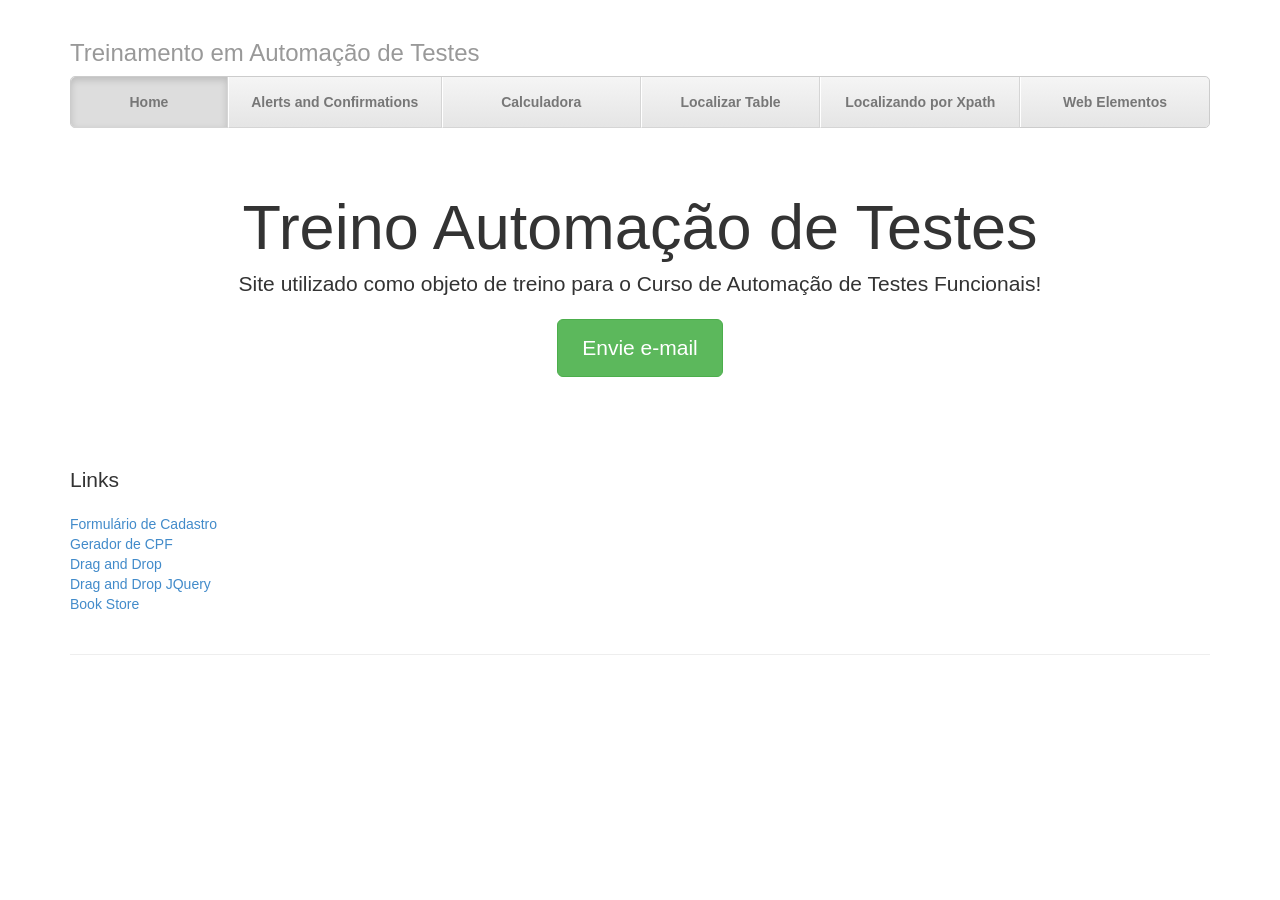
==== treinoautomacao/index.html @ 26ded06d "Add initial HTML pages and CSS for automation training project - Created `index.html` as the main la" ====
﻿<!DOCTYPE html>
<html lang="pt-BR">
	<head>
	<meta http-equiv="Content-Type" content="text/html; charset=UTF-8">
    <!--  <meta charset="utf-8"> -->  
    <meta name="viewport" content="width=device-width, initial-scale=1.0">
    <meta name="description" content="Amtrindade - Treinamento em automação de testes">
    <meta name="author" content="Antonio Trindade - http://about.me/amtrindade">
    <!--<link rel="shortcut icon" href="../../docs-assets/ico/favicon.png">-->

    <title>Treino Automação de Testes</title>

    <!-- Bootstrap core CSS -->
    <link href="css/bootstrap.css" rel="stylesheet">

    <!-- Custom styles for this template -->
    <link href="css/justified-nav.css" rel="stylesheet">

    <!-- favicons
  ================================================== -->
    <link rel="icon" type="image/png" href="favicon.png">

    <!-- Just for debugging purposes. Don't actually copy this line! -->
    <!--[if lt IE 9]><script src="../../docs-assets/js/ie8-responsive-file-warning.js"></script><![endif]-->

    <!-- HTML5 shim and Respond.js IE8 support of HTML5 elements and media queries -->
    <!--[if lt IE 9]>
      <script src="https://oss.maxcdn.com/libs/html5shiv/3.7.0/html5shiv.js"></script>
      <script src="https://oss.maxcdn.com/libs/respond.js/1.3.0/respond.min.js"></script>
    <![endif]-->
  </head>

  <body>

    <div class="container">

      <div class="masthead">
        <h3 class="text-muted">Treinamento em Automação de Testes</h3>
        <ul class="nav nav-justified">
          <li class="active"><a href="index.html">Home</a></li>
          <li><a href="alertsconfirmation.html">Alerts and Confirmations</a></li>
          <li><a href="desafiosoma.html">Calculadora</a></li>
          <li><a href="localizandovalorestable.html">Localizar Table</a></li>
          <li><a href="utilizandoxpath.html">Localizando por Xpath</a></li>
          <li><a href="elementsweb.html">Web Elementos</a></li>
        </ul>
      </div>
      <!-- Jumbotron -->
      <div class="jumbotron">
        <h1>Treino Automação de Testes</h1>
        <p class="lead">Site utilizado como objeto de treino para o Curso de Automação de Testes Funcionais!</p>
        <p><a class="btn btn-lg btn-success" href="mailto:amtrindade@gmail.com" role="button">Envie e-mail</a></p>
      </div>
	  	  <!-- Links -->
	  <div class="links">        
        <p class="lead">Links</p>
		<a href="http://goo.gl/DNVUR" target="_blank">Formulário de Cadastro</a></br>	
		<a href="https://www.geradordecpf.org/" target="_blank">Gerador de CPF</a></br>
    <a href="http://www.sahi.co.in/demo/dragDropMooTools.htm" target="_blank">Drag and Drop</a></br>
    <a href="http://jqueryui.com/resources/demos/droppable/default.html" target="_blank">Drag and Drop JQuery</a></br>
		<a href="http://www.sahi.co.in/demo/training/login.htm" target="_blank">Book Store</a></br>		
      </div>
      <!-- Site footer -->
      <div class="footer">
        <!--<p>Treino Automação de Testes - TargetTrust Treinamento e Tecnologia - Porto Alegre/RS - 2016</p>-->
      </div>

    </div> 
  </body>
</html>
---- treinoautomacao/css/justified-nav.css ----
body {
  padding-top: 20px;
}

#input{
  background-color: #FFFFFF;
  background-position: left;
  font-size: 16px;
  width: 100%;
  height: 50px;
  padding-left: 12%;
  border: 0;
}

#box{
  background-color: #FFFFFF;
  background-position: left;
  font-size: 14px;
  width: 100%;
  height: 90px;
  padding-left: 12%;
  border: 1;
}

#list{
  background-color: #FFFFFF;
  background-position: left;
  font-size: 14px;
  height: 110px;
  padding-left: 12%;
  border: 1;
  width:100px;   
}

#iframes{
  background-color: #FFFFFF;
  background-position: left;
  font-size: 14px;
  height: 350px;
  padding-left: 12%;
  border: 0;
  width: 100%;   
}

#elementos{
  background-color: #FFFFFF;
  font-size: 16px;
  width: 100%;
  height: 40px;
  padding-left: 10%;
  border: 1;
}

.footer {
  border-top: 1px solid #eee;
  margin-top: 40px;
  padding-top: 40px;
  padding-bottom: 40px;
}

/* Main marketing message and sign up button */
.jumbotron {
  text-align: center;
  background-color: transparent;
}
.jumbotron .btn {
  font-size: 21px;
  padding: 14px 24px;
}

/* Customize the nav-justified links to be fill the entire space of the .navbar */

.nav-justified {
  background-color: #eee;
  border-radius: 5px;
  border: 1px solid #ccc;
}
.nav-justified > li > a {
  margin-bottom: 0;
  padding-top: 15px;
  padding-bottom: 15px;
  color: #777;
  font-weight: bold;
  text-align: center;
  border-bottom: 1px solid #d5d5d5;
  background-color: #e5e5e5; /* Old browsers */
  background-repeat: repeat-x; /* Repeat the gradient */
  background-image: -moz-linear-gradient(top, #f5f5f5 0%, #e5e5e5 100%); /* FF3.6+ */
  background-image: -webkit-gradient(linear, left top, left bottom, color-stop(0%,#f5f5f5), color-stop(100%,#e5e5e5)); /* Chrome,Safari4+ */
  background-image: -webkit-linear-gradient(top, #f5f5f5 0%,#e5e5e5 100%); /* Chrome 10+,Safari 5.1+ */
  background-image: -o-linear-gradient(top, #f5f5f5 0%,#e5e5e5 100%); /* Opera 11.10+ */
  filter: progid:DXImageTransform.Microsoft.gradient( startColorstr='#f5f5f5', endColorstr='#e5e5e5',GradientType=0 ); /* IE6-9 */
  background-image: linear-gradient(top, #f5f5f5 0%,#e5e5e5 100%); /* W3C */
}
.nav-justified > .active > a,
.nav-justified > .active > a:hover,
.nav-justified > .active > a:focus {
  background-color: #ddd;
  background-image: none;
  box-shadow: inset 0 3px 7px rgba(0,0,0,.15);
}
.nav-justified > li:first-child > a {
  border-radius: 5px 5px 0 0;
}
.nav-justified > li:last-child > a {
  border-bottom: 0;
  border-radius: 0 0 5px 5px;
}

@media (min-width: 768px) {
  .nav-justified {
    max-height: 52px;
  }
  .nav-justified > li > a {
    border-left: 1px solid #fff;
    border-right: 1px solid #d5d5d5;
  }
  .nav-justified > li:first-child > a {
    border-left: 0;
    border-radius: 5px 0 0 5px;
  }
  .nav-justified > li:last-child > a {
    border-radius: 0 5px 5px 0;
    border-right: 0;
  }
}

/* Responsive: Portrait tablets and up */
@media screen and (min-width: 768px) {
  /* Remove the padding we set earlier */
  .masthead,
  .marketing,
  .footer {
    padding-left: 0;
    padding-right: 0;
  }
}
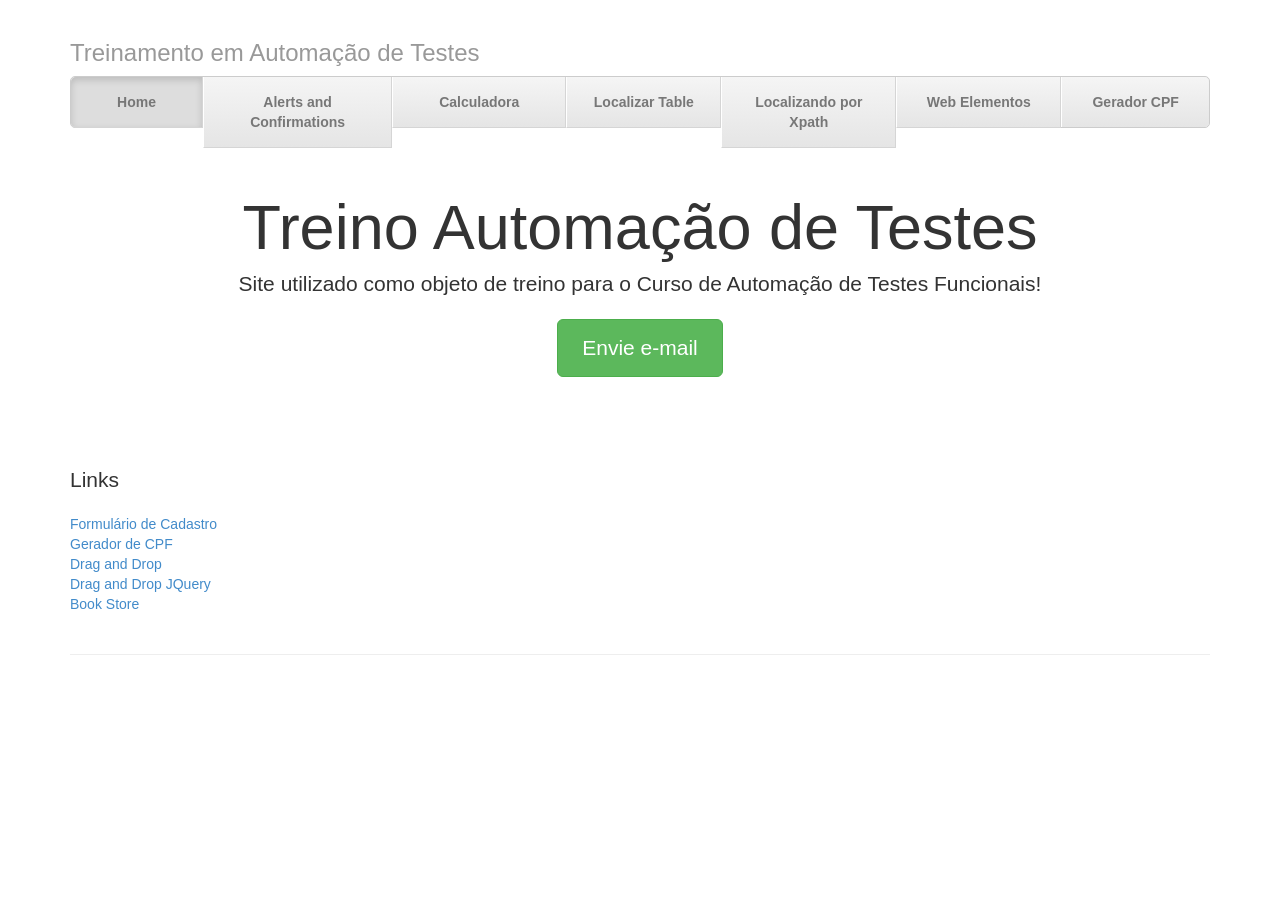
==== commit 15fe6f88: "Implementa gerador e validador de CPF" ====
--- a/treinoautomacao/index.html
+++ b/treinoautomacao/index.html
@@ -43,6 +43,7 @@
           <li><a href="localizandovalorestable.html">Localizar Table</a></li>
           <li><a href="utilizandoxpath.html">Localizando por Xpath</a></li>
           <li><a href="elementsweb.html">Web Elementos</a></li>
+          <li><a href="geradorcpf.html">Gerador CPF</a></li>
         </ul>
       </div>
       <!-- Jumbotron -->
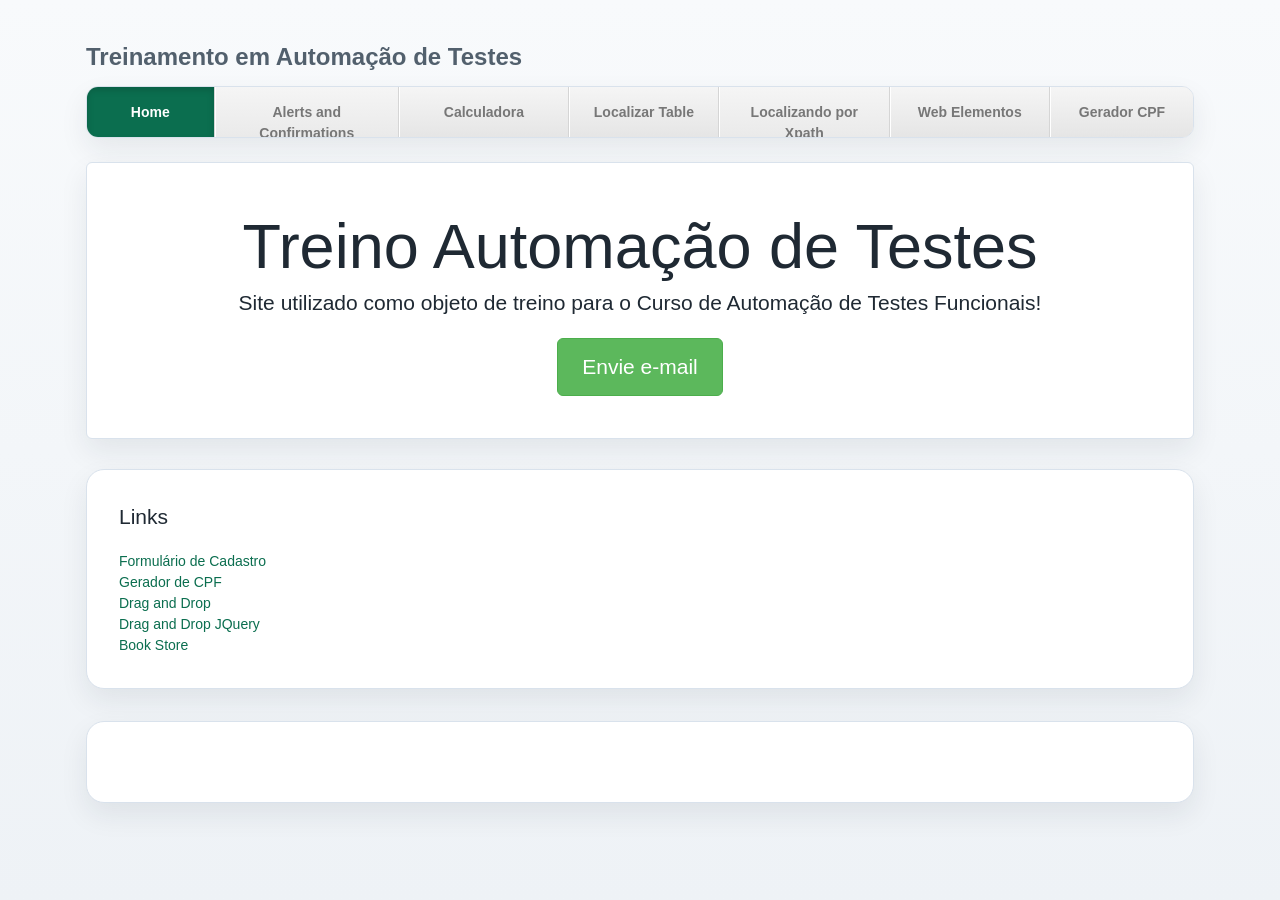
==== commit 5011a251: "feat(styles): concluir T1 com fundacao CSS estatica" ====
--- a/treinoautomacao/index.html
+++ b/treinoautomacao/index.html
@@ -15,6 +15,9 @@
 
     <!-- Custom styles for this template -->
     <link href="css/justified-nav.css" rel="stylesheet">
+    <link href="css/base.css" rel="stylesheet">
+    <link href="css/layout.css" rel="stylesheet">
+    <link href="css/components.css" rel="stylesheet">
 
     <!-- favicons
   ================================================== -->
--- a/treinoautomacao/css/base.css
+++ b/treinoautomacao/css/base.css
@@ -0,0 +1,65 @@
+:root {
+  --color-bg: #f4f6f8;
+  --color-surface: #ffffff;
+  --color-text: #1f2933;
+  --color-muted: #52606d;
+  --color-primary: #0b6e4f;
+  --color-primary-strong: #084c38;
+  --color-border: #d9e2ec;
+  --color-focus: #f0b429;
+  --shadow-soft: 0 12px 28px rgba(31, 41, 51, 0.08);
+  --radius-sm: 6px;
+  --radius-md: 12px;
+  --radius-lg: 18px;
+  --space-1: 4px;
+  --space-2: 8px;
+  --space-3: 12px;
+  --space-4: 16px;
+  --space-5: 24px;
+  --space-6: 32px;
+  --space-7: 48px;
+}
+
+* {
+  box-sizing: border-box;
+}
+
+html,
+body {
+  min-height: 100%;
+}
+
+body {
+  margin: 0;
+  background: linear-gradient(180deg, #f8fafc 0%, #eef2f6 100%);
+  color: var(--color-text);
+  line-height: 1.5;
+  -webkit-font-smoothing: antialiased;
+  text-rendering: optimizeLegibility;
+}
+
+a {
+  color: var(--color-primary);
+}
+
+a:hover,
+a:focus {
+  color: var(--color-primary-strong);
+}
+
+img,
+iframe {
+  max-width: 100%;
+}
+
+input,
+button,
+select,
+textarea {
+  font: inherit;
+}
+
+:focus-visible {
+  outline: 3px solid var(--color-focus);
+  outline-offset: 2px;
+}
--- a/treinoautomacao/css/layout.css
+++ b/treinoautomacao/css/layout.css
@@ -0,0 +1,74 @@
+.container {
+  max-width: 1140px;
+  margin: 0 auto;
+  padding: var(--space-5) var(--space-4) var(--space-6);
+}
+
+.masthead {
+  margin-bottom: var(--space-5);
+}
+
+.masthead .text-muted {
+  margin: 0;
+  color: var(--color-muted);
+  font-weight: 700;
+}
+
+.nav.nav-justified {
+  margin-top: var(--space-4);
+  background-color: var(--color-surface);
+  border: 1px solid var(--color-border);
+  border-radius: var(--radius-md);
+  overflow: hidden;
+  box-shadow: var(--shadow-soft);
+}
+
+.nav.nav-justified > li > a {
+  transition: background-color 0.2s ease, color 0.2s ease;
+}
+
+.nav.nav-justified > li > a:hover,
+.nav.nav-justified > li > a:focus {
+  background-color: #f0f4f8;
+}
+
+.nav.nav-justified > .active > a,
+.nav.nav-justified > .active > a:hover,
+.nav.nav-justified > .active > a:focus {
+  background-color: var(--color-primary);
+  color: #ffffff;
+}
+
+.jumbotron,
+.links,
+.footer {
+  background-color: var(--color-surface);
+  border: 1px solid var(--color-border);
+  border-radius: var(--radius-lg);
+  box-shadow: var(--shadow-soft);
+}
+
+.jumbotron,
+.links {
+  padding: var(--space-6);
+}
+
+.links {
+  margin-top: var(--space-5);
+}
+
+.footer {
+  margin-top: var(--space-6);
+  min-height: 24px;
+}
+
+@media (max-width: 767px) {
+  .container {
+    padding: var(--space-4);
+  }
+
+  .jumbotron,
+  .links {
+    padding: var(--space-5);
+  }
+}
--- a/treinoautomacao/css/components.css
+++ b/treinoautomacao/css/components.css
@@ -0,0 +1,43 @@
+.panel-soft {
+  background-color: var(--color-surface);
+  border: 1px solid var(--color-border);
+  border-radius: var(--radius-md);
+  box-shadow: var(--shadow-soft);
+  padding: var(--space-5);
+}
+
+.section-title {
+  margin-top: 0;
+  margin-bottom: var(--space-4);
+  color: var(--color-muted);
+}
+
+.actions-row {
+  display: flex;
+  flex-wrap: wrap;
+  gap: var(--space-3);
+}
+
+.table {
+  background-color: var(--color-surface);
+}
+
+.table th {
+  background-color: #f0f4f8;
+}
+
+.form-control,
+input[type="text"],
+input[type="email"],
+input[type="number"],
+select,
+textarea {
+  border: 1px solid var(--color-border);
+  border-radius: var(--radius-sm);
+}
+
+.btn,
+input[type="button"],
+input[type="submit"] {
+  border-radius: var(--radius-sm);
+}
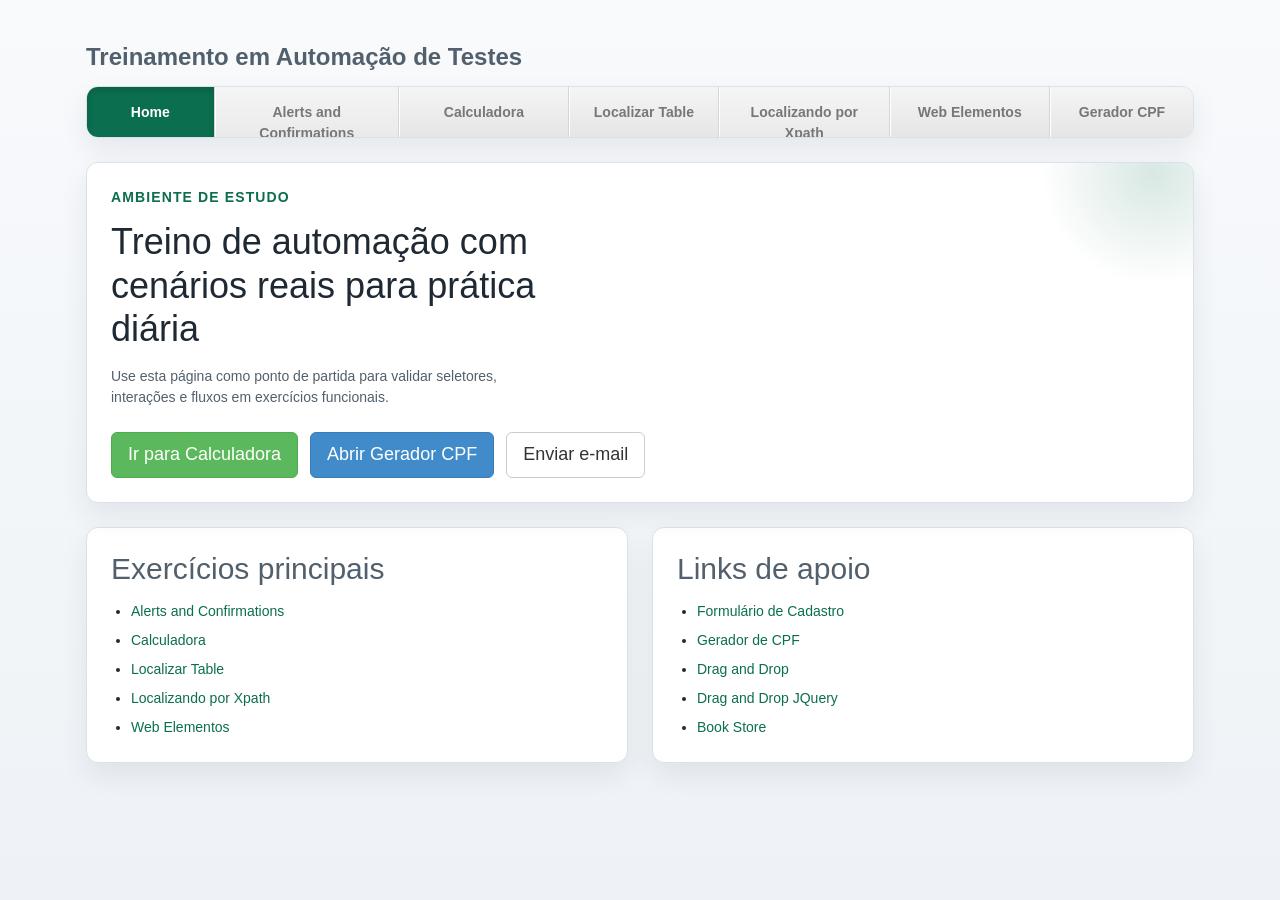
==== commit 9416d1ce: "feat(home): concluir T2 com novo shell visual responsivo" ====
--- a/treinoautomacao/index.html
+++ b/treinoautomacao/index.html
@@ -34,13 +34,11 @@
   </head>
 
   <body>
-
-    <div class="container">
-
-      <div class="masthead">
+    <div class="container home-shell">
+      <header class="masthead" role="banner">
         <h3 class="text-muted">Treinamento em Automação de Testes</h3>
         <ul class="nav nav-justified">
-          <li class="active"><a href="index.html">Home</a></li>
+          <li class="active"><a href="index.html" aria-current="page">Home</a></li>
           <li><a href="alertsconfirmation.html">Alerts and Confirmations</a></li>
           <li><a href="desafiosoma.html">Calculadora</a></li>
           <li><a href="localizandovalorestable.html">Localizar Table</a></li>
@@ -48,27 +46,46 @@
           <li><a href="elementsweb.html">Web Elementos</a></li>
           <li><a href="geradorcpf.html">Gerador CPF</a></li>
         </ul>
-      </div>
-      <!-- Jumbotron -->
-      <div class="jumbotron">
-        <h1>Treino Automação de Testes</h1>
-        <p class="lead">Site utilizado como objeto de treino para o Curso de Automação de Testes Funcionais!</p>
-        <p><a class="btn btn-lg btn-success" href="mailto:amtrindade@gmail.com" role="button">Envie e-mail</a></p>
-      </div>
-	  	  <!-- Links -->
-	  <div class="links">        
-        <p class="lead">Links</p>
-		<a href="http://goo.gl/DNVUR" target="_blank">Formulário de Cadastro</a></br>	
-		<a href="https://www.geradordecpf.org/" target="_blank">Gerador de CPF</a></br>
-    <a href="http://www.sahi.co.in/demo/dragDropMooTools.htm" target="_blank">Drag and Drop</a></br>
-    <a href="http://jqueryui.com/resources/demos/droppable/default.html" target="_blank">Drag and Drop JQuery</a></br>
-		<a href="http://www.sahi.co.in/demo/training/login.htm" target="_blank">Book Store</a></br>		
-      </div>
-      <!-- Site footer -->
-      <div class="footer">
-        <!--<p>Treino Automação de Testes - TargetTrust Treinamento e Tecnologia - Porto Alegre/RS - 2016</p>-->
-      </div>
+      </header>
 
-    </div> 
+      <main class="home-main" role="main">
+        <section class="home-hero panel-soft" aria-labelledby="home-title">
+          <p class="home-kicker">Ambiente de estudo</p>
+          <h1 class="home-title" id="home-title">Treino de automação com cenários reais para prática diária</h1>
+          <p class="home-subtitle">Use esta página como ponto de partida para validar seletores, interações e fluxos em exercícios funcionais.</p>
+          <div class="actions-row">
+            <a class="btn btn-success btn-lg" href="desafiosoma.html" role="button">Ir para Calculadora</a>
+            <a class="btn btn-primary btn-lg" href="geradorcpf.html" role="button">Abrir Gerador CPF</a>
+            <a class="btn btn-default btn-lg" href="mailto:amtrindade@gmail.com" role="button">Enviar e-mail</a>
+          </div>
+        </section>
+
+        <section class="home-grid" aria-label="Navegação rápida">
+          <article class="panel-soft">
+            <h2 class="section-title">Exercícios principais</h2>
+            <ul class="home-list">
+              <li><a href="alertsconfirmation.html">Alerts and Confirmations</a></li>
+              <li><a href="desafiosoma.html">Calculadora</a></li>
+              <li><a href="localizandovalorestable.html">Localizar Table</a></li>
+              <li><a href="utilizandoxpath.html">Localizando por Xpath</a></li>
+              <li><a href="elementsweb.html">Web Elementos</a></li>
+            </ul>
+          </article>
+
+          <article class="panel-soft">
+            <h2 class="section-title">Links de apoio</h2>
+            <ul class="home-list">
+              <li><a href="http://goo.gl/DNVUR" target="_blank" rel="noopener noreferrer">Formulário de Cadastro</a></li>
+              <li><a href="https://www.geradordecpf.org/" target="_blank" rel="noopener noreferrer">Gerador de CPF</a></li>
+              <li><a href="http://www.sahi.co.in/demo/dragDropMooTools.htm" target="_blank" rel="noopener noreferrer">Drag and Drop</a></li>
+              <li><a href="http://jqueryui.com/resources/demos/droppable/default.html" target="_blank" rel="noopener noreferrer">Drag and Drop JQuery</a></li>
+              <li><a href="http://www.sahi.co.in/demo/training/login.htm" target="_blank" rel="noopener noreferrer">Book Store</a></li>
+            </ul>
+          </article>
+        </section>
+      </main>
+
+      <footer class="footer home-footer" role="contentinfo"></footer>
+    </div>
   </body>
 </html>
--- a/treinoautomacao/css/layout.css
+++ b/treinoautomacao/css/layout.css
@@ -59,7 +59,12 @@
 
 .footer {
   margin-top: var(--space-6);
+  padding: var(--space-4) var(--space-5);
   min-height: 24px;
+}
+
+.footer p {
+  margin: 0;
 }
 
 @media (max-width: 767px) {
@@ -67,6 +72,11 @@
     padding: var(--space-4);
   }
 
+  .nav.nav-justified > li {
+    display: block;
+    width: 100%;
+  }
+
   .jumbotron,
   .links {
     padding: var(--space-5);
--- a/treinoautomacao/css/components.css
+++ b/treinoautomacao/css/components.css
@@ -41,3 +41,73 @@
 input[type="submit"] {
   border-radius: var(--radius-sm);
 }
+
+.home-main {
+  display: grid;
+  gap: var(--space-5);
+}
+
+.home-hero {
+  position: relative;
+  overflow: hidden;
+}
+
+.home-hero::after {
+  content: "";
+  position: absolute;
+  width: 220px;
+  height: 220px;
+  right: -70px;
+  top: -100px;
+  border-radius: 50%;
+  background: radial-gradient(circle, rgba(11, 110, 79, 0.16) 0%, rgba(11, 110, 79, 0) 72%);
+  pointer-events: none;
+}
+
+.home-kicker {
+  margin: 0 0 var(--space-3);
+  color: var(--color-primary);
+  font-weight: 700;
+  text-transform: uppercase;
+  letter-spacing: 0.08em;
+}
+
+.home-title {
+  margin: 0;
+  max-width: 26ch;
+  line-height: 1.2;
+}
+
+.home-subtitle {
+  margin: var(--space-4) 0 var(--space-5);
+  color: var(--color-muted);
+  max-width: 58ch;
+}
+
+.home-grid {
+  display: grid;
+  grid-template-columns: repeat(2, minmax(0, 1fr));
+  gap: var(--space-5);
+}
+
+.home-list {
+  margin: 0;
+  padding-left: 20px;
+}
+
+.home-list li + li {
+  margin-top: var(--space-2);
+}
+
+.home-footer {
+  background: transparent;
+  border: 0;
+  box-shadow: none;
+  padding: 0;
+}
+
+@media (max-width: 900px) {
+  .home-grid {
+    grid-template-columns: 1fr;
+  }
+}
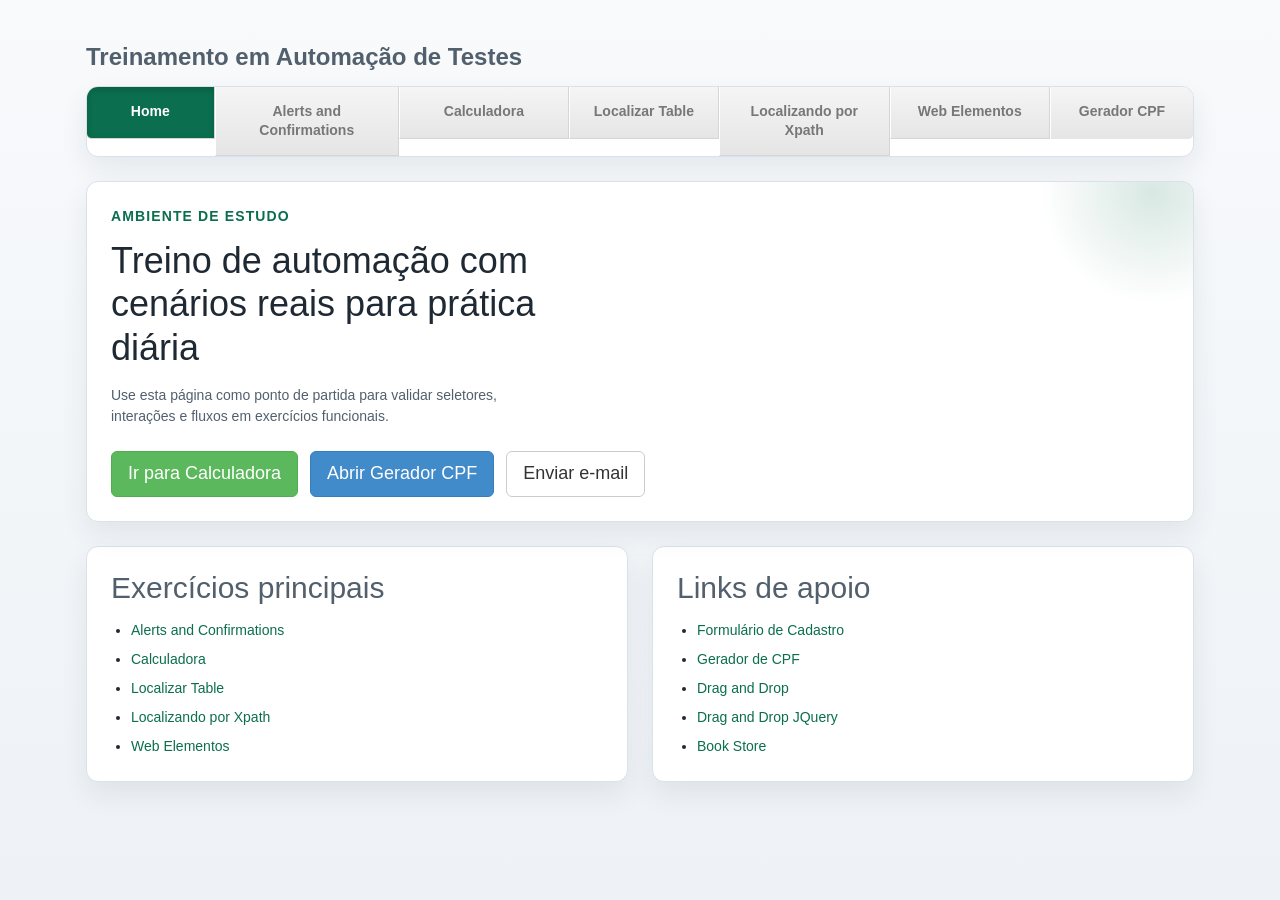
==== commit ada28422: "feat(menu): implementar menu compartilhado e concluir ciclo canonical" ====
--- a/treinoautomacao/index.html
+++ b/treinoautomacao/index.html
@@ -35,18 +35,7 @@
 
   <body>
     <div class="container home-shell">
-      <header class="masthead" role="banner">
-        <h3 class="text-muted">Treinamento em Automação de Testes</h3>
-        <ul class="nav nav-justified">
-          <li class="active"><a href="index.html" aria-current="page">Home</a></li>
-          <li><a href="alertsconfirmation.html">Alerts and Confirmations</a></li>
-          <li><a href="desafiosoma.html">Calculadora</a></li>
-          <li><a href="localizandovalorestable.html">Localizar Table</a></li>
-          <li><a href="utilizandoxpath.html">Localizando por Xpath</a></li>
-          <li><a href="elementsweb.html">Web Elementos</a></li>
-          <li><a href="geradorcpf.html">Gerador CPF</a></li>
-        </ul>
-      </header>
+      <div data-menu-slot data-active-page="index"></div>
 
       <main class="home-main" role="main">
         <section class="home-hero panel-soft" aria-labelledby="home-title">
@@ -87,5 +76,6 @@
 
       <footer class="footer home-footer" role="contentinfo"></footer>
     </div>
+    <script src="js/core/menu-loader.js" defer></script>
   </body>
 </html>
--- a/treinoautomacao/css/justified-nav.css
+++ b/treinoautomacao/css/justified-nav.css
@@ -79,6 +79,12 @@
   margin-bottom: 0;
   padding-top: 15px;
   padding-bottom: 15px;
+  line-height: 1.35;
+  white-space: normal;
+  word-break: normal;
+  overflow-wrap: break-word;
+  text-overflow: clip;
+  overflow: visible;
   color: #777;
   font-weight: bold;
   text-align: center;
@@ -109,11 +115,13 @@
 
 @media (min-width: 768px) {
   .nav-justified {
-    max-height: 52px;
+    max-height: none;
+    min-height: 52px;
   }
   .nav-justified > li > a {
     border-left: 1px solid #fff;
     border-right: 1px solid #d5d5d5;
+    min-height: 52px;
   }
   .nav-justified > li:first-child > a {
     border-left: 0;
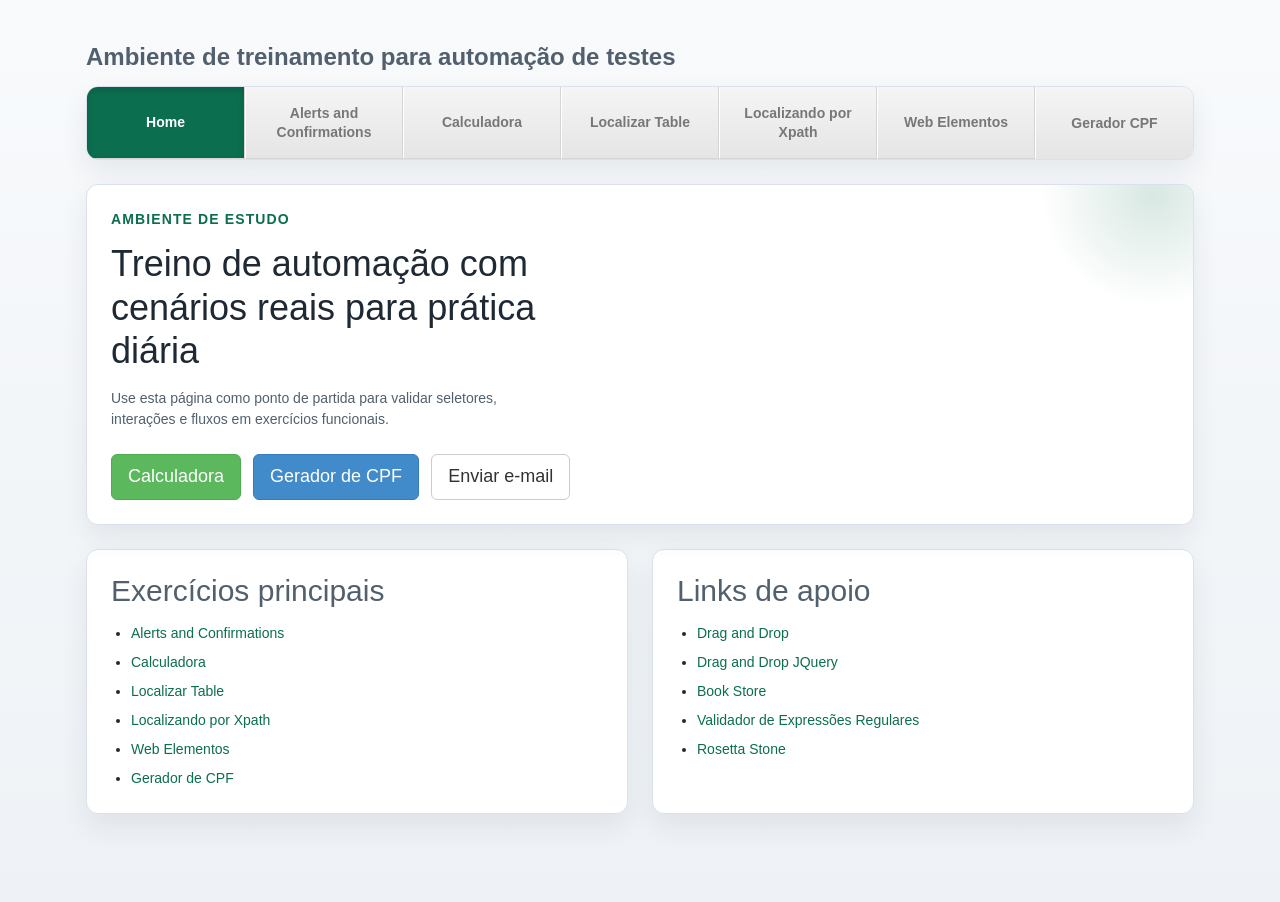
==== commit 08b94a38: "refactor(home): ajustar menu e textos da pagina inicial" ====
--- a/treinoautomacao/index.html
+++ b/treinoautomacao/index.html
@@ -43,8 +43,8 @@
           <h1 class="home-title" id="home-title">Treino de automação com cenários reais para prática diária</h1>
           <p class="home-subtitle">Use esta página como ponto de partida para validar seletores, interações e fluxos em exercícios funcionais.</p>
           <div class="actions-row">
-            <a class="btn btn-success btn-lg" href="desafiosoma.html" role="button">Ir para Calculadora</a>
-            <a class="btn btn-primary btn-lg" href="geradorcpf.html" role="button">Abrir Gerador CPF</a>
+            <a class="btn btn-success btn-lg" href="desafiosoma.html" role="button">Calculadora</a>
+            <a class="btn btn-primary btn-lg" href="geradorcpf.html" role="button">Gerador de CPF</a>
             <a class="btn btn-default btn-lg" href="mailto:amtrindade@gmail.com" role="button">Enviar e-mail</a>
           </div>
         </section>
@@ -58,17 +58,18 @@
               <li><a href="localizandovalorestable.html">Localizar Table</a></li>
               <li><a href="utilizandoxpath.html">Localizando por Xpath</a></li>
               <li><a href="elementsweb.html">Web Elementos</a></li>
+              <li><a href="geradorcpf.html">Gerador de CPF</a></li>
             </ul>
           </article>
 
           <article class="panel-soft">
             <h2 class="section-title">Links de apoio</h2>
             <ul class="home-list">
-              <li><a href="http://goo.gl/DNVUR" target="_blank" rel="noopener noreferrer">Formulário de Cadastro</a></li>
-              <li><a href="https://www.geradordecpf.org/" target="_blank" rel="noopener noreferrer">Gerador de CPF</a></li>
               <li><a href="http://www.sahi.co.in/demo/dragDropMooTools.htm" target="_blank" rel="noopener noreferrer">Drag and Drop</a></li>
               <li><a href="http://jqueryui.com/resources/demos/droppable/default.html" target="_blank" rel="noopener noreferrer">Drag and Drop JQuery</a></li>
               <li><a href="http://www.sahi.co.in/demo/training/login.htm" target="_blank" rel="noopener noreferrer">Book Store</a></li>
+              <li><a href="https://tools.lymas.com.br/regexp_br.php" target="_blank" rel="noopener noreferrer">Validador de Expressões Regulares</a></li>
+              <li><a href="https://www.cheat-sheets.org/saved-copy/Locators_table_1_0_2.pdf" target="_blank" rel="noopener noreferrer">Rosetta Stone</a></li>
             </ul>
           </article>
         </section>
--- a/treinoautomacao/css/justified-nav.css
+++ b/treinoautomacao/css/justified-nav.css
@@ -74,8 +74,26 @@
   background-color: #eee;
   border-radius: 5px;
   border: 1px solid #ccc;
+  display: flex;
+  align-items: stretch;
+  width: 100%;
+  table-layout: fixed;
 }
+
+.nav-justified > li {
+  float: none;
+  display: flex;
+  flex: 1 1 0;
+  min-width: 0;
+  background-color: #e5e5e5;
+}
+
 .nav-justified > li > a {
+  display: flex;
+  align-items: center;
+  justify-content: center;
+  flex: 1 1 auto;
+  width: 100%;
   margin-bottom: 0;
   padding-top: 15px;
   padding-bottom: 15px;
@@ -116,12 +134,12 @@
 @media (min-width: 768px) {
   .nav-justified {
     max-height: none;
-    min-height: 52px;
+    min-height: 72px;
   }
   .nav-justified > li > a {
     border-left: 1px solid #fff;
     border-right: 1px solid #d5d5d5;
-    min-height: 52px;
+    min-height: 72px;
   }
   .nav-justified > li:first-child > a {
     border-left: 0;
@@ -130,6 +148,21 @@
   .nav-justified > li:last-child > a {
     border-radius: 0 5px 5px 0;
     border-right: 0;
+  }
+}
+
+@media (max-width: 767px) {
+  .nav-justified {
+    display: block;
+  }
+
+  .nav-justified > li {
+    display: block;
+    width: 100%;
+  }
+
+  .nav-justified > li > a {
+    min-height: 56px;
   }
 }
 
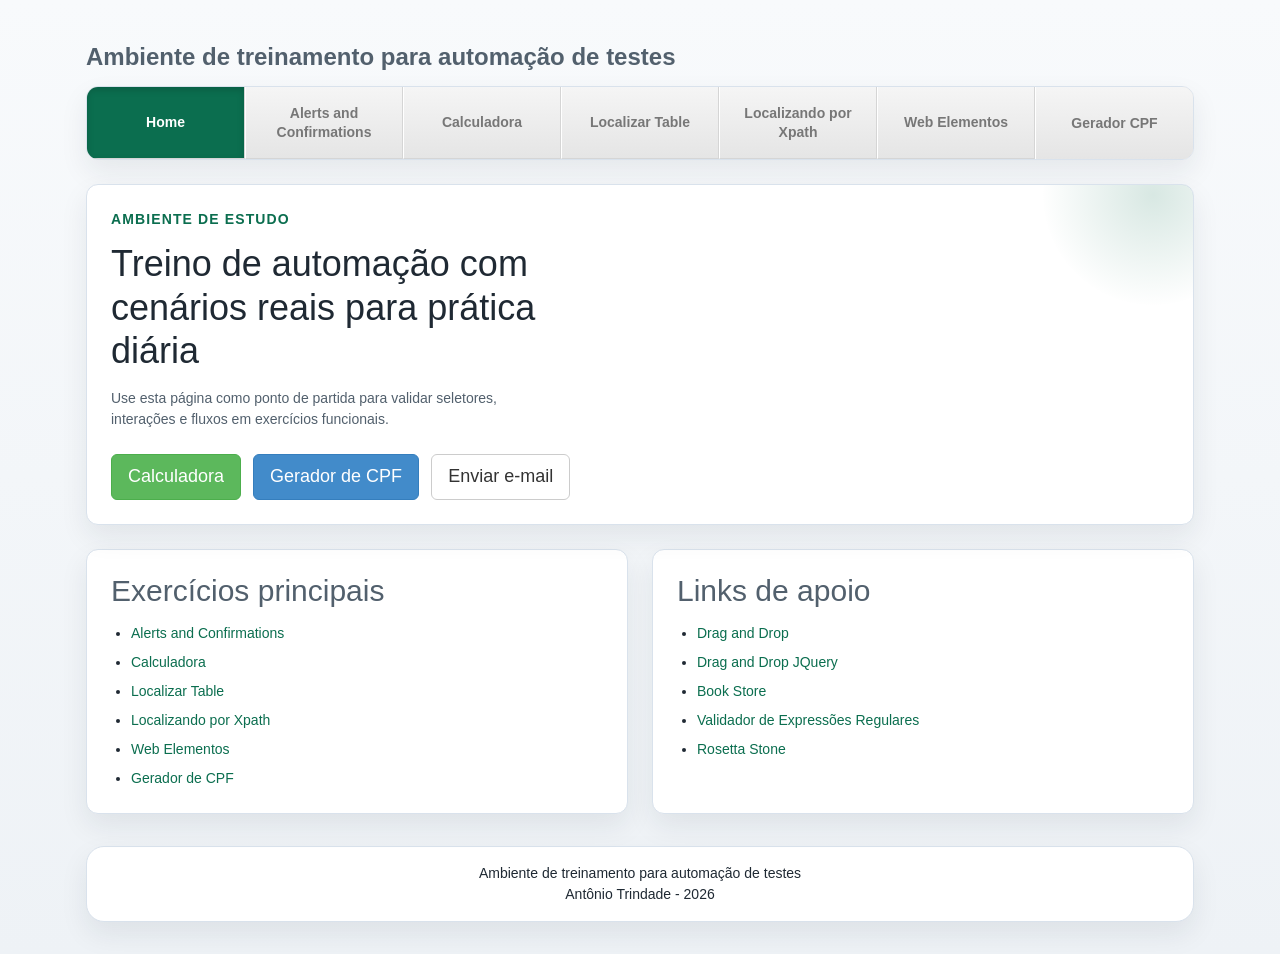
==== commit f8dc9b10: "fix(ui): padroniza footer e favicon em todas as paginas" ====
--- a/treinoautomacao/index.html
+++ b/treinoautomacao/index.html
@@ -75,7 +75,9 @@
         </section>
       </main>
 
-      <footer class="footer home-footer" role="contentinfo"></footer>
+      <footer class="footer" role="contentinfo">
+        <p>Ambiente de treinamento para automação de testes<br>Antônio Trindade - 2026</p>
+      </footer>
     </div>
     <script src="js/core/menu-loader.js" defer></script>
   </body>
--- a/treinoautomacao/css/layout.css
+++ b/treinoautomacao/css/layout.css
@@ -61,10 +61,14 @@
   margin-top: var(--space-6);
   padding: var(--space-4) var(--space-5);
   min-height: 24px;
+  text-align: center !important;
 }
 
 .footer p {
   margin: 0;
+  width: 100%;
+  text-align: center !important;
+  line-height: 1.5;
 }
 
 @media (max-width: 767px) {
--- a/treinoautomacao/css/components.css
+++ b/treinoautomacao/css/components.css
@@ -99,13 +99,6 @@
   margin-top: var(--space-2);
 }
 
-.home-footer {
-  background: transparent;
-  border: 0;
-  box-shadow: none;
-  padding: 0;
-}
-
 @media (max-width: 900px) {
   .home-grid {
     grid-template-columns: 1fr;
